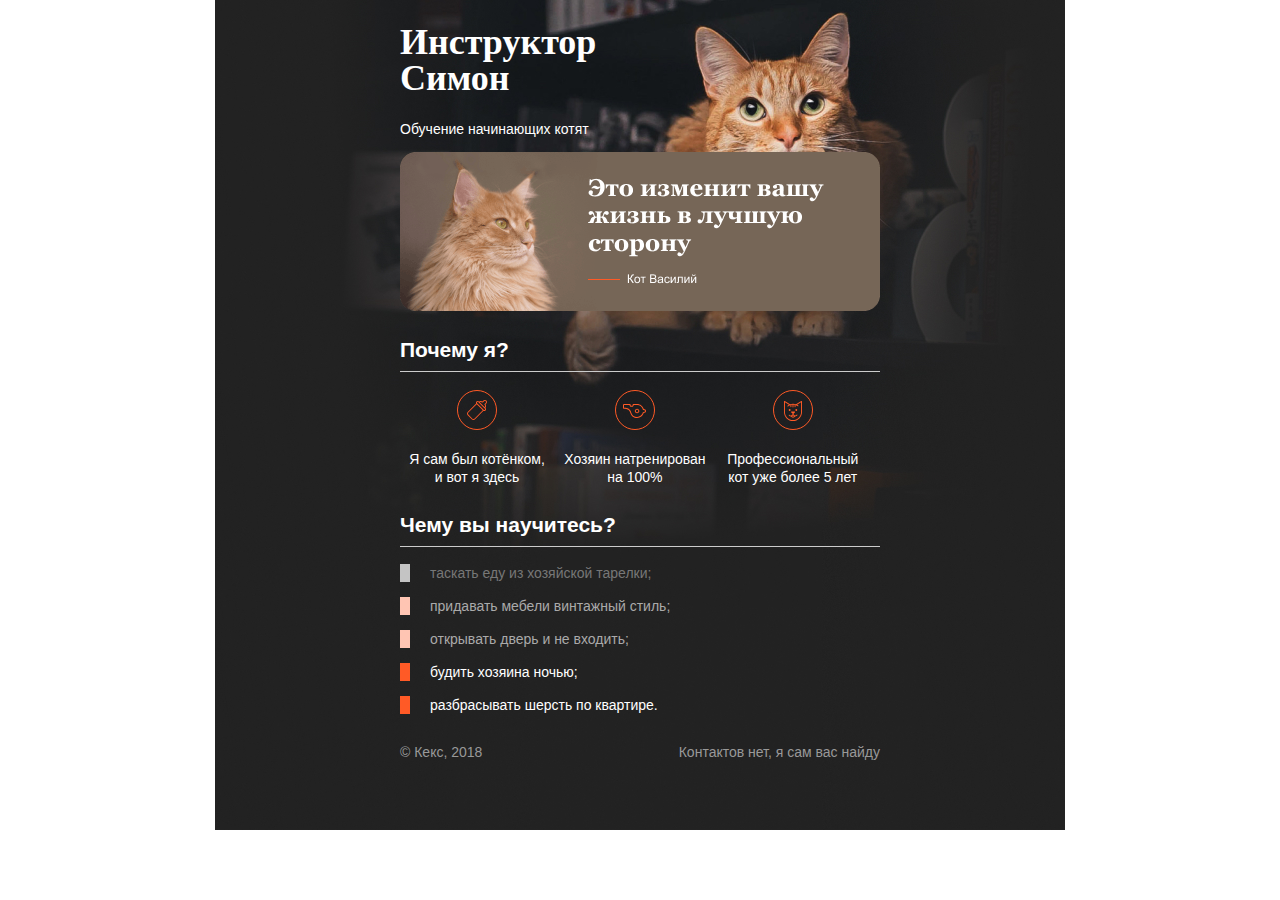
==== source/project/index.html @ 2eb3c5bb "get some img" ====
<!DOCTYPE html>
<html lang="ru">
  <head>
    <meta charset="utf-8">
    <title>Инструктор Симон</title>
    <link rel="stylesheet" href="style.css">
  </head>
  <body>
    <div class="container">
      <header class="site-header">
        <h1>Инструктор Симон</h1>
        <p>Обучение начинающих котят</p>
        <img src="img/banner-1.png">
      </header>

      <section class="features">
        <h2>Почему я?</h2>
        <p class="feature-kitten">Я сам был котёнком, и вот я здесь</p>
        <p class="feature-train">Хозяин натренирован на 100%</p>
        <p class="feature-cat">Профессиональный кот уже более 5 лет</p>
      </section>

      <section class="skills">
        <h2>Чему вы научитесь?</h2>
        <ul class="skills-list">
          <li class="skills-item">таскать еду из хозяйской тарелки;</li>
          <li class="skills-item standart">придавать мебели винтажный стиль;</li>
          <li class="skills-item standart">открывать дверь и не входить;</li>
          <li class="skills-item vip">будить хозяина ночью;</li>
          <li class="skills-item vip">разбрасывать шерсть по квартире.</li>
        </ul>
      </section>

      <footer class="site-footer">
        <p>© Кекс, 2018</p>
        <p>Контактов нет, я сам вас найду</p>
      </footer>
    </div>
  </body>
</html>
---- source/project/style.css ----
body {
  padding: 0;
  font-family: "Arial", sans-serif;
  font-size: 14px;
  line-height: 18px;
  color: white;
  background: #ffffff url("img/keks-background-dark.jpg") no-repeat 50% 0;
}

h1 {
  width: 260px;
  font-family: "Georgia", serif;
  font-size: 36px;
  line-height: 36px;
}

h2 {
  padding-bottom: 12px;
  border-bottom: 1px solid #cccccc;
}

.site-header {
  margin-bottom: 30px;
}

.skills-item {
  margin-bottom: 15px;
  padding-left: 20px;
  border-left: 10px solid #c4c4c4;
  color:  #777777;
}

.standart {
  border-color: #ffc5b3;
  color: #aaaaaa;
}

/* Добавьте правило ниже */

.vip {
  border-color: #ff5a26;
  color:  #ffffff;
}

.container {
  width: 480px;
  margin: 0 auto;
}

.site-header img {
  display: block;
  margin: 0 auto;
}

.features {
  margin-bottom: 30px;
}

.features p {
  display: inline-block;
  vertical-align: top;
  width: 30%;
  margin: 0 5px;
  text-align: center;
  background-repeat: no-repeat;
  background-position: center top;
}

.feature-kitten {
  padding-top: 60px;
  background-image: url("img/bottle.svg");
}

.feature-cat {
  padding-top: 60px;
  background-image: url("img/cat.svg");
}

.feature-train {
  padding-top: 60px;
  background-image: url("img/whistle.svg");
}

.skills-list {
  padding: 0;
  list-style: none;
}

.site-footer {
  display: flex;
  justify-content: space-between;
  color: #999999;
}
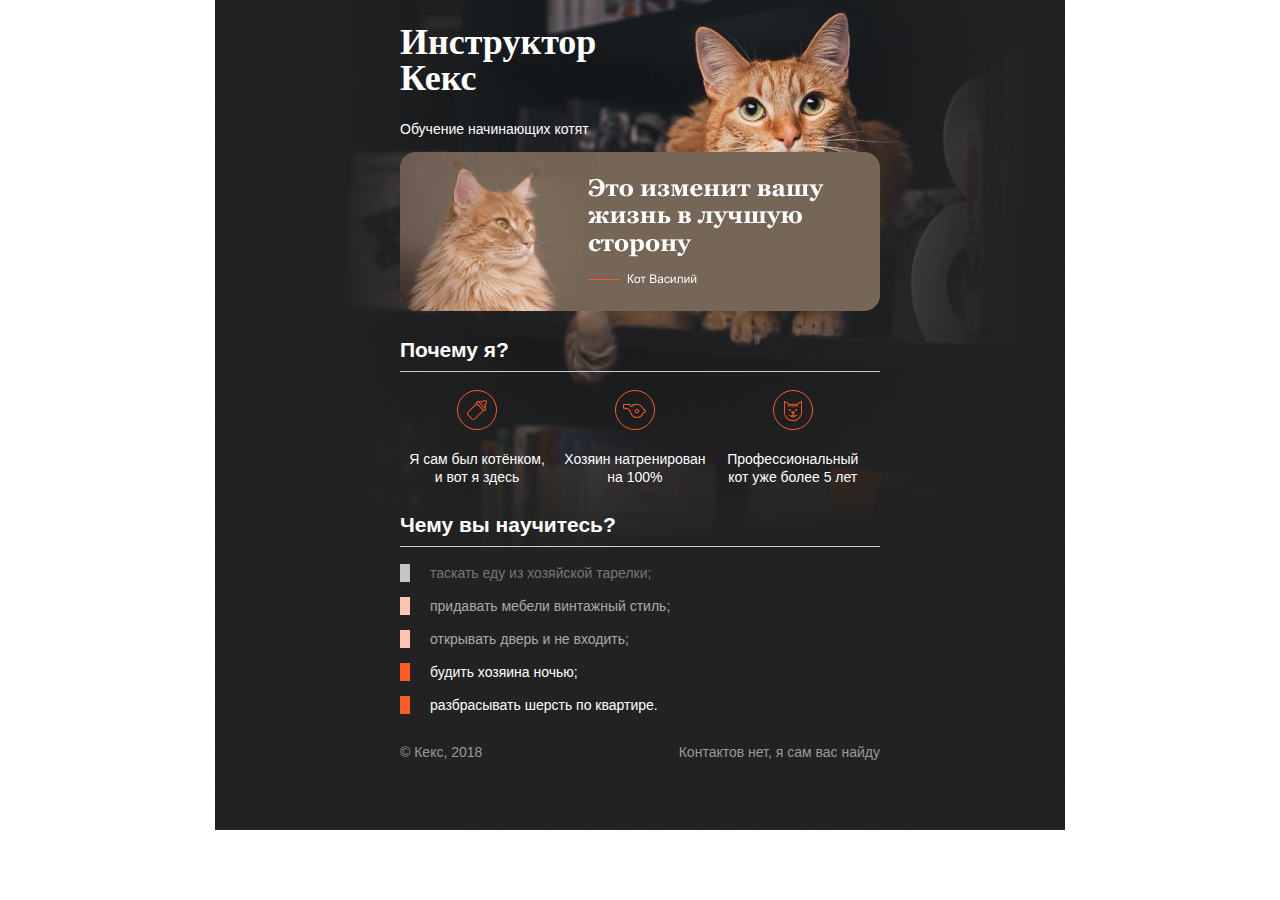
==== commit 2e259573: "fixes" ====
--- a/source/project/index.html
+++ b/source/project/index.html
@@ -2,13 +2,13 @@
 <html lang="ru">
   <head>
     <meta charset="utf-8">
-    <title>Инструктор Симон</title>
+    <title>Инструктор Кекс</title>
     <link rel="stylesheet" href="style.css">
   </head>
   <body>
     <div class="container">
       <header class="site-header">
-        <h1>Инструктор Симон</h1>
+        <h1>Инструктор Кекс</h1>
         <p>Обучение начинающих котят</p>
         <img src="img/banner-1.png">
       </header>
